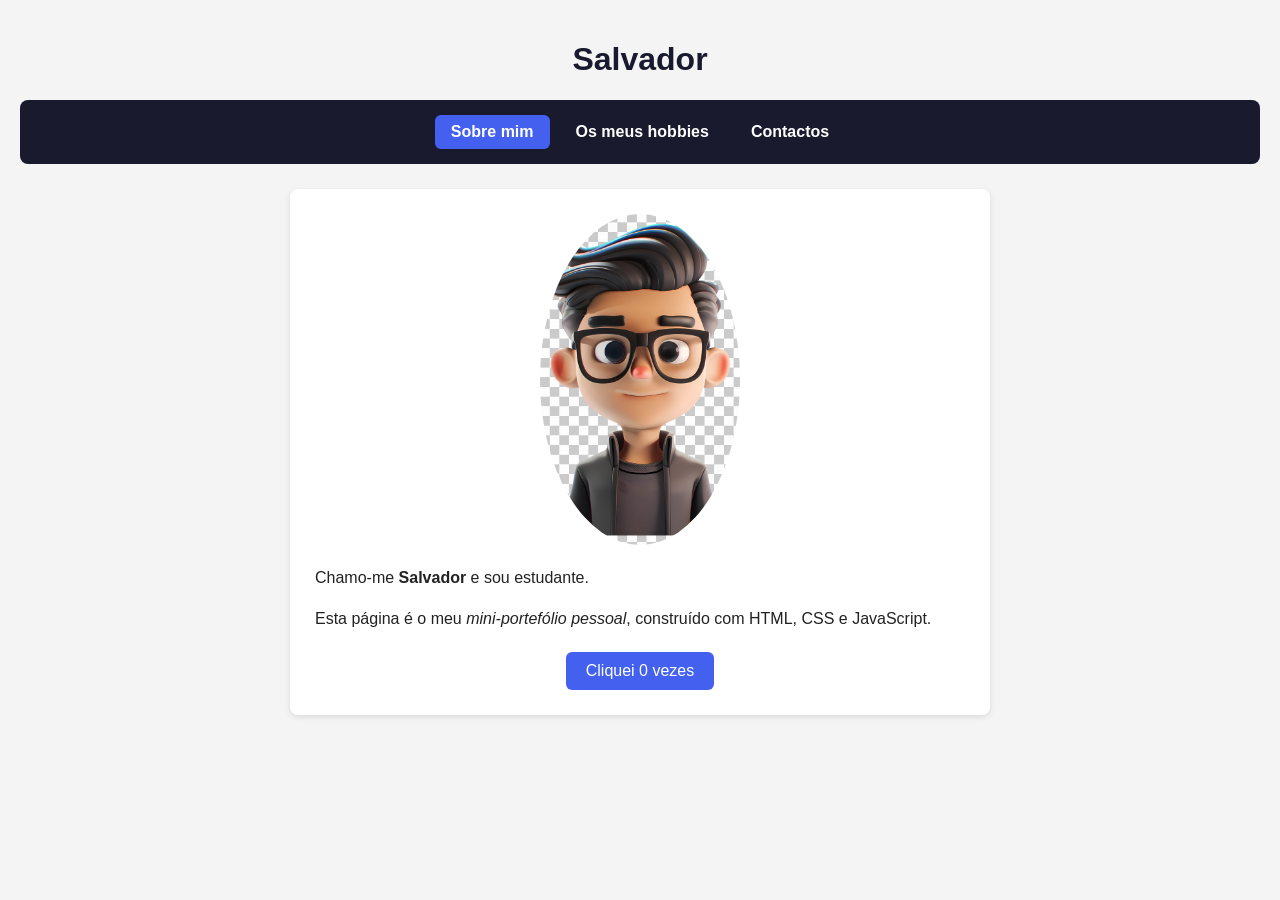
==== index.html @ c4b63c48 "Primeiro commit" ====
<!DOCTYPE html>
<html lang="pt">
<head>
  <meta charset="UTF-8">
  <meta name="viewport" content="width=device-width, initial-scale=1.0">
  <title>Salvador - Perfil</title>
  <link rel="stylesheet" href="style.css">
</head>
<body>

  <h1>Salvador</h1>

  <nav>
    <a href="index.html" class="active">Sobre mim</a>
    <a href="hobbies.html">Os meus hobbies</a>
    <a href="contactos.html">Contactos</a>
  </nav>

  <main>
    <img src="avatar.jpg" alt="Foto de Salvador" class="foto-perfil">

    <p>Chamo-me <strong>Salvador</strong> e sou estudante.</p>
    <p>Esta página é o meu <em>mini-portefólio pessoal</em>, construído com HTML, CSS e JavaScript.</p>

    <button id="botao-contador">Cliquei 0 vezes</button>
  </main>

  <script src="script.js"></script>
</body>
</html>
---- style.css ----
* {
  box-sizing: border-box;
}

body {
  font-family: Arial, Helvetica, sans-serif;
  margin: 0;
  padding: 0 20px 40px 20px;
  background-color: #f4f4f4;
  color: #222;
}

h1 {
  text-align: center;
  padding-top: 20px;
  font-size: 2rem;
  color: #1a1a2e;
}

nav {
  display: flex;
  justify-content: center;
  gap: 10px;
  background-color: #1a1a2e;
  padding: 15px;
  border-radius: 8px;
  margin-bottom: 25px;
}

nav a {
  color: #ffffff;
  text-decoration: none;
  padding: 8px 16px;
  border-radius: 6px;
  font-weight: bold;
  transition: background-color 0.3s ease;
}

nav a:hover {
  background-color: #4361ee;
}

nav a.active {
  background-color: #4361ee;
}

main {
  max-width: 700px;
  margin: 0 auto;
  background-color: #ffffff;
  padding: 25px;
  border-radius: 8px;
  box-shadow: 0 2px 6px rgba(0, 0, 0, 0.1);
}

p {
  font-size: 1rem;
  line-height: 1.6;
}

ul {
  line-height: 1.8;
}

.foto-perfil {
  display: block;
  max-width: 200px;
  border-radius: 50%;
  margin: 0 auto 20px auto;
}

button {
  display: block;
  margin: 20px auto 0 auto;
  padding: 10px 20px;
  background-color: #4361ee;
  color: white;
  border: none;
  border-radius: 6px;
  cursor: pointer;
  font-size: 1rem;
  transition: background-color 0.3s ease;
}

button:hover {
  background-color: #1a1a2e;
}
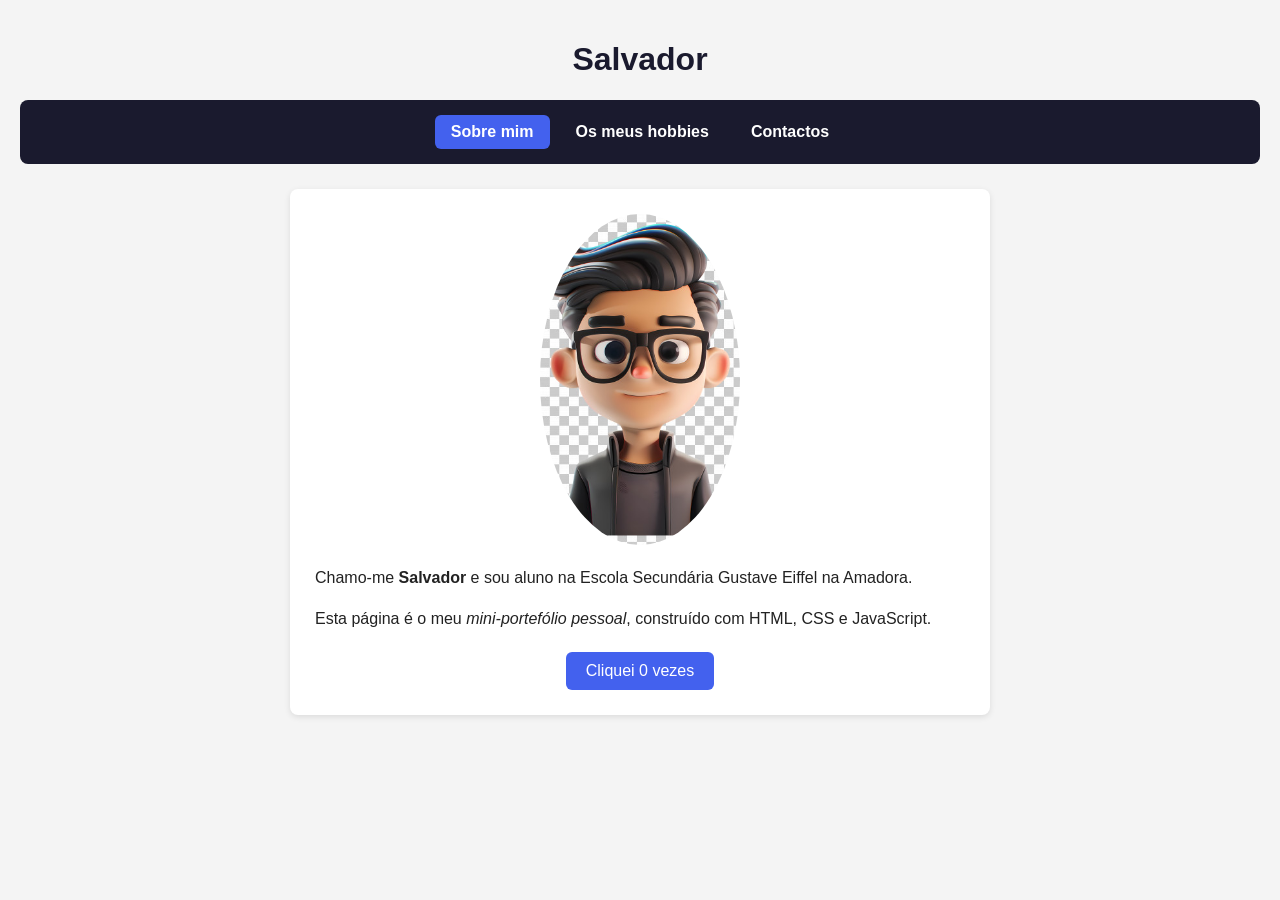
==== commit 4c46b603: "ola" ====
--- a/index.html
+++ b/index.html
@@ -19,7 +19,7 @@
   <main>
     <img src="avatar.jpg" alt="Foto de Salvador" class="foto-perfil">
 
-    <p>Chamo-me <strong>Salvador</strong> e sou estudante.</p>
+    <p>Chamo-me <strong>Salvador</strong> e sou aluno na Escola Secundária Gustave Eiffel na Amadora.</p>
     <p>Esta página é o meu <em>mini-portefólio pessoal</em>, construído com HTML, CSS e JavaScript.</p>
 
     <button id="botao-contador">Cliquei 0 vezes</button>
